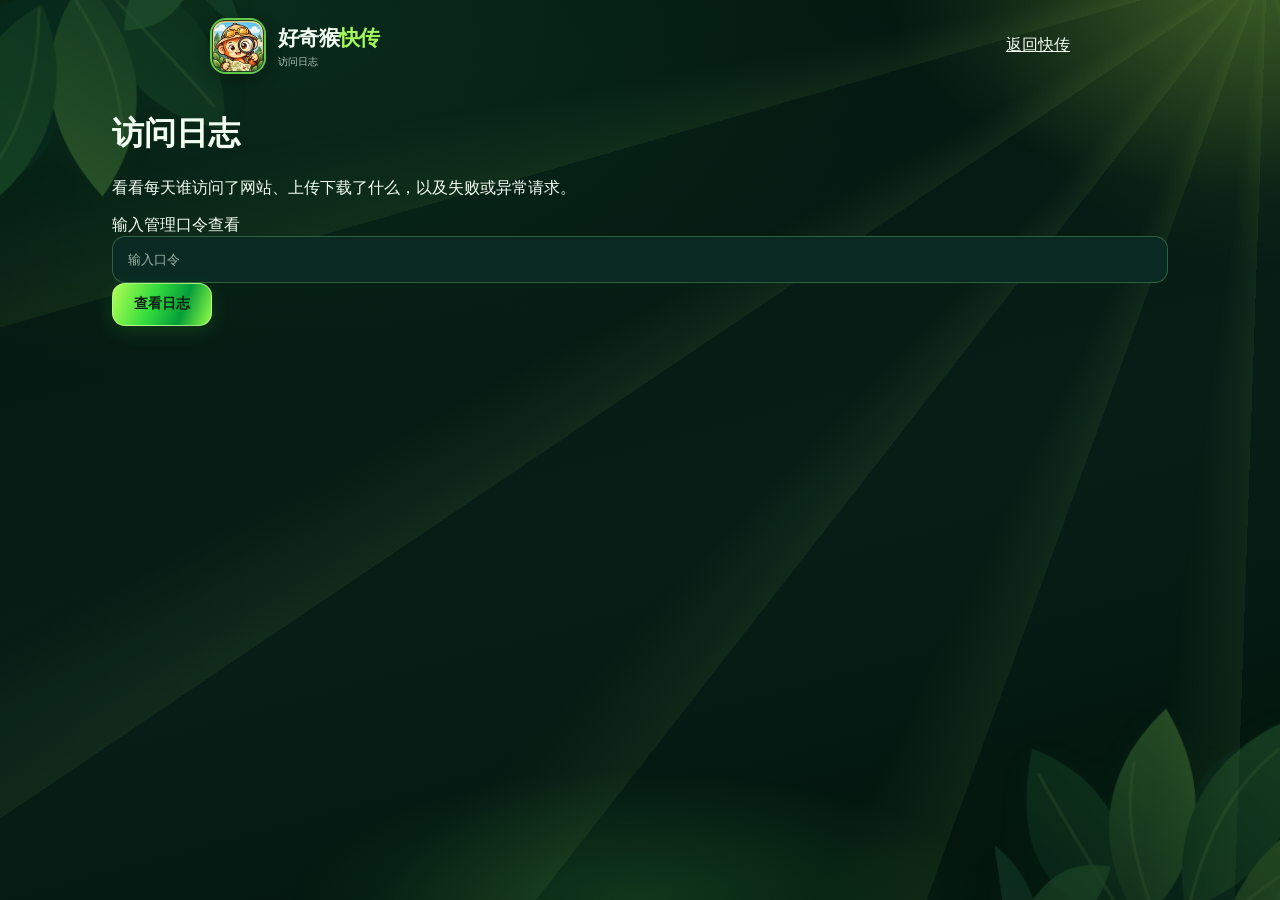
==== templates/audit.html @ b6229882 "ui: add minimal log page gated by upload password" ====
<!doctype html>
<html lang="zh-CN">
<head>
  <meta charset="utf-8">
  <meta name="viewport" content="width=device-width,initial-scale=1,viewport-fit=cover">
  <meta name="robots" content="noindex,nofollow">
  <meta name="referrer" content="no-referrer">
  <title>访问日志 · 好奇猴快传</title>
  <link rel="icon" type="image/webp" href="/static/hamoki-avatar.webp">
  <script src="/static/theme.js"></script>
  <link rel="stylesheet" href="/static/style.css">
  <link rel="stylesheet" href="/static/brand.css">
  <link rel="stylesheet" href="/static/summer.css">
  <link rel="stylesheet" href="/static/audit.css?v=1">
  <script src="/static/audit.js?v=1" defer></script>
</head>
<body>
<div class="page-glow" aria-hidden="true"></div>
<div class="shell">
  <header class="topbar">
    <a class="brand" href="/" aria-label="返回好奇猴快传">
      <span class="brand-icon"><img src="/static/hamoki-avatar.webp" alt="" width="43" height="43"></span>
      <span class="brand-text"><span class="brand-name">好奇猴<span>快传</span></span><small class="brand-tagline">访问日志</small></span>
    </a>
    <a class="audit-back" href="/">返回快传</a>
  </header>
  <main class="audit-main">
    <div class="audit-card">
      <div class="audit-heading"><h1>访问日志</h1><p>看看每天谁访问了网站、上传下载了什么，以及失败或异常请求。</p></div>
      <form id="audit-login-form" class="audit-login">
        <label for="audit-password">输入管理口令查看</label>
        <div class="audit-login-row">
          <input type="password" id="audit-password" autocomplete="current-password" required placeholder="输入口令">
          <button type="submit" class="primary">查看日志</button>
        </div>
      </form>
      <section id="audit-data" hidden>
        <div class="audit-controls">
          <label for="audit-date">查看日期</label>
          <input type="date" id="audit-date">
          <button id="audit-refresh" class="secondary" type="button">刷新</button>
          <button id="audit-logout" class="audit-link-button" type="button">退出查看</button>
        </div>
        <div class="audit-overview">
          <div><small>访问请求</small><strong id="audit-requests">0</strong></div>
          <div><small>不同 IP</small><strong id="audit-ips">0</strong></div>
          <div><small>成功上传</small><strong id="audit-uploads">0</strong></div>
          <div><small>失败 / 拒绝</small><strong id="audit-failures">0</strong></div>
        </div>
        <div class="audit-section-head"><h2>访问记录</h2><small id="audit-count">最近记录</small></div>
        <div class="audit-scroll"><table class="audit-table">
          <thead><tr><th>时间</th><th>访问 IP / 设备</th><th>操作</th><th>状态</th></tr></thead>
          <tbody id="audit-rows"></tbody>
        </table></div>
        <div class="audit-page-controls">
          <button id="audit-more" type="button" class="secondary" hidden>加载更多</button>
        </div>
        <p class="audit-note">保留最近 30 天（最多 25,000 条）。不保存文件内容、文字、密码或取件码。失败和频繁请求只是可疑迹象，不等于确认遭到攻击。</p>
      </section>
      <p id="audit-message" role="status" aria-live="polite"></p>
    </div>
  </main>
</div>
</body>
</html>
---- static/style.css ----
/* 好奇猴快传 · 原生 CSS · 清透简约的苹果风格 */
:root{
  font-family:-apple-system,BlinkMacSystemFont,"SF Pro Display","SF Pro Text","PingFang SC","Hiragino Sans GB","Microsoft YaHei",sans-serif;
  color-scheme:light;
  --bg:#f5f5f7;--panel:rgba(255,255,255,.88);--ink:#1d1d1f;--muted:#86868b;--subtle:#a1a1a6;
  --line:rgba(0,0,0,.075);--soft:#f5f5f7;--field:#fafafa;--blue:#0071e3;--blue-hover:#0077ed;--blue-wash:#ecf5ff;
  --shadow:0 16px 52px rgba(25,38,62,.065),0 2px 10px rgba(25,38,62,.025);--focus:#0071e3;
}
*{box-sizing:border-box}
html{min-height:100%;background:var(--bg);scroll-behavior:smooth}
body{margin:0;min-height:100vh;background:var(--bg);color:var(--ink);transition:background .24s,color .24s}
button,input,textarea,select{font:inherit}
button{cursor:pointer;-webkit-tap-highlight-color:transparent}
button:disabled{opacity:.55;cursor:wait}
[hidden]{display:none!important}
a{color:inherit}
svg{width:20px;height:20px;fill:none;stroke:currentColor;stroke-width:1.8;stroke-linecap:round;stroke-linejoin:round;flex-shrink:0}
:focus-visible{outline:3px solid var(--focus);outline-offset:3px}
.shell{position:relative;z-index:1;max-width:1100px;margin:auto;padding:0 32px}
.page-glow{position:fixed;inset:0;pointer-events:none;background:radial-gradient(ellipse 43% 38% at 20% 1%,rgba(104,169,248,.10),transparent 100%),radial-gradient(ellipse 40% 32% at 93% 52%,rgba(186,170,249,.075),transparent 100%);z-index:0}
.topbar{height:95px;display:flex;align-items:center;justify-content:space-between}
.brand{display:flex;align-items:center;gap:11px;text-decoration:none;font-size:20px;font-weight:740;letter-spacing:-.8px}
.brand-icon{display:grid;place-items:center;width:43px;height:43px;background:linear-gradient(145deg,#fff,#eef3fb);border:1px solid rgba(255,255,255,.95);border-radius:14px;box-shadow:0 3px 12px #192b4510;font-size:26px}
.brand-name span{color:#555d6a;font-weight:550}
.header-actions{display:flex;align-items:center;gap:25px}
.header-note{display:flex;align-items:center;gap:8px;font-size:12px;color:var(--muted)}
.live-dot{width:6px;height:6px;background:#34c759;border-radius:50%;box-shadow:0 0 0 4px rgba(52,199,89,.10)}
.theme-switch{display:flex;align-items:center;gap:9px;font-size:12px;color:var(--muted)}
.theme-switch select{width:auto;min-width:92px;padding:9px 24px 9px 12px;border:1px solid var(--line);background:var(--panel);border-radius:11px;color:var(--ink);cursor:pointer;font-size:12px}
.hero{text-align:center;padding:53px 0 35px}
.eyebrow{display:inline-flex;align-items:center;gap:9px;font-size:12px;font-weight:650;color:#647286;letter-spacing:.2px}
.eyebrow-dot{height:7px;width:7px;border-radius:50%;background:var(--blue);box-shadow:0 0 0 4px rgba(0,113,227,.10)}
.hero h1{font-size:clamp(37px,6.5vw,64px);line-height:1.16;letter-spacing:-2.8px;font-weight:760;margin:20px 0 19px}
.hero h1 span{background:linear-gradient(100deg,#0071e3,#6599ed 75%,#8b8ce9);background-clip:text;-webkit-background-clip:text;color:transparent}
.hero p{font-size:15px;line-height:1.95;color:var(--muted);margin:0}
.workspace{max-width:582px;margin:0 auto}
.card{background:var(--panel);border-radius:28px;border:1px solid rgba(255,255,255,.91);box-shadow:var(--shadow);backdrop-filter:blur(24px);-webkit-backdrop-filter:blur(24px);overflow:hidden}
.tabs{display:flex;gap:4px;background:var(--soft);margin:21px 24px 0;padding:5px;border-radius:15px}
.tabs button{width:50%;min-height:47px;display:flex;gap:9px;align-items:center;justify-content:center;border:0;background:transparent;border-radius:11px;color:var(--muted);font-size:14px;font-weight:650;transition:background .2s,color .2s,box-shadow .2s}
.tabs button svg{width:18px;height:18px}
.tabs button.active{background:var(--panel);color:var(--ink);box-shadow:0 2px 9px rgba(0,0,0,.055)}
.pane{padding:25px 33px 28px;animation:appear .22s ease-out}
@keyframes appear{from{opacity:.55;transform:translateY(5px)}to{opacity:1;transform:translateY(0)}}
.drop{border:1.5px dashed #cdd6e2;background:var(--field);border-radius:21px;padding:28px 18px 25px;text-align:center;transition:border-color .2s,background .2s,transform .2s;outline-offset:4px}
.drop.drag{border-color:var(--blue);background:var(--blue-wash);transform:scale(1.008)}
.upload-illustration{display:grid;place-items:center;width:76px;height:76px;margin:0 auto 15px;border-radius:23px;background:linear-gradient(150deg,#e3f0ff,#f4f7ff);box-shadow:inset 0 0 0 1px rgba(0,113,227,.055);color:var(--blue)}
.upload-illustration svg{width:41px;height:41px;stroke-width:1.8}
.drop h2{font-size:18px;font-weight:720;letter-spacing:-.45px;margin:0 0 7px}
.drop p{font-size:13px;margin:0 0 20px;color:var(--muted)}
.primary,.secondary{display:inline-flex;align-items:center;justify-content:center;gap:8px;min-height:43px;padding:11px 21px;border:0;border-radius:13px;font-size:14px;font-weight:660;text-decoration:none;transition:background .18s,box-shadow .18s,transform .15s}
.primary{background:var(--blue);color:#fff;box-shadow:0 4px 11px rgba(0,113,227,.11)}
.primary:hover:not(:disabled){background:var(--blue-hover);box-shadow:0 5px 16px rgba(0,113,227,.21)}
.secondary{background:#e8e8ed;color:var(--ink)}
.secondary:hover:not(:disabled){background:#dfdfe6}
.primary:active,.secondary:active{transform:scale(.985)}
.file-pick{min-width:138px}
.file-info{font-size:12px;font-weight:600;color:var(--blue);overflow-wrap:anywhere;margin-top:13px}
.file-info:empty{display:none}
.clear-file{display:block;margin:8px auto 0;border:0;background:none;color:var(--muted);font-size:12px;text-decoration:underline}
.separator{display:flex;align-items:center;gap:14px;color:var(--subtle);font-size:12px;margin:23px 0 15px}
.separator:before,.separator:after{content:"";flex:1;height:1px;background:var(--line)}
textarea,input,select{border:1px solid var(--line);border-radius:13px;background:var(--field);color:var(--ink);outline:none}
textarea,input{width:100%;padding:15px;font-size:13px}
textarea{resize:vertical;min-height:83px;line-height:1.65}
input:focus,textarea:focus,select:focus{border-color:var(--blue);box-shadow:0 0 0 3px rgba(0,113,227,.08)}
textarea::placeholder,input::placeholder{color:var(--subtle)}
.row{display:flex;align-items:center;justify-content:space-between;margin:18px 0;color:#616874;font-size:13px}
.row-label{display:flex;align-items:center;gap:8px}
.row-label svg{width:17px;height:17px;color:var(--muted)}
.row select{padding:11px 13px;min-width:117px;background:var(--field);font-weight:580}
.full{width:100%;min-height:49px;margin-top:5px}
.hint{font-size:11px;line-height:1.6;color:var(--subtle);text-align:center;margin:15px 0 0}
.danger-text{color:#d92d20;font-weight:750}
html[data-theme="dark"] .danger-text{color:#ff6257}
.upload-progress{padding:9px 0 15px}
.progress-text{display:flex;justify-content:space-between;font-size:12px;color:var(--muted);margin-bottom:7px}
progress{width:100%;height:6px;appearance:none;border:0;border-radius:100px;overflow:hidden}
progress::-webkit-progress-bar{background:var(--soft);border-radius:100px}
progress::-webkit-progress-value{background:var(--blue);border-radius:100px}
progress::-moz-progress-bar{background:var(--blue);border-radius:100px}
.receive-pane{text-align:center;padding-top:36px}
.receive-icon{display:grid;place-items:center;width:73px;height:73px;border-radius:22px;background:var(--blue-wash);color:var(--blue);margin:auto}
.receive-icon svg{width:34px;height:34px}
.receive-pane h2,.done h2{font-size:24px;letter-spacing:-.65px;margin:18px 0 7px}
.muted{font-size:13px;color:var(--muted);line-height:1.8;margin:0}
.fieldlabel{font-size:12px;font-weight:650;display:block;text-align:left;margin:30px 0 10px;color:#697484}
#code-input{text-transform:uppercase;letter-spacing:1.4px;font-weight:650;font-size:15px}
.receive-pane .full{margin-top:15px}
.found{margin-top:23px;background:var(--soft);border-radius:16px;padding:17px;text-align:left}
.file-line{display:flex;gap:12px;align-items:center;overflow-wrap:anywhere}
.file-icon{font-size:26px}
.file-desc{min-width:0}
.file-desc strong{font-size:14px;display:block;word-break:break-word}
.file-line small{font-size:12px;display:block;margin-top:6px;color:var(--muted)}
#received-text{padding:14px;border:1px solid var(--line);border-radius:12px;white-space:pre-wrap;word-break:break-word;background:var(--field);color:var(--ink);max-height:260px;overflow:auto;font-size:13px}
#copy-text{margin-top:8px}
.done{text-align:center;padding-top:31px}
.check{display:grid;place-items:center;width:65px;height:65px;border-radius:50%;background:#e7f8ed;color:#24884b;font-size:31px;font-weight:600;margin:auto}
.result-label{display:block;font-size:12px;color:var(--muted);margin-top:26px}
.code-wrap{display:flex;align-items:center;justify-content:center;gap:12px;background:var(--soft);margin:11px 0 16px;padding:14px 11px;border-radius:13px}
.code{font-size:clamp(15px,4vw,23px);font-weight:760;letter-spacing:1.6px;word-break:break-all;font-variant-numeric:tabular-nums}
.copy-code{display:grid;place-items:center;width:38px;height:38px;flex-shrink:0;border:0;border-radius:9px;background:var(--panel);color:var(--ink)}
.copy-code svg{width:18px;height:18px}
.qr-panel{width:224px;margin:0 auto 22px;padding:15px 10px 12px;background:#fff;border-radius:18px;box-shadow:0 4px 20px rgba(0,0,0,.055)}
.qr-panel img{display:block;width:188px;height:188px;margin:auto}
.qr-panel span{font-size:11px;color:#7c8491;display:block;margin-top:8px}
.actions{display:flex;gap:11px;justify-content:center;flex-wrap:wrap}
.actions .primary,.actions .secondary{flex:1;min-width:155px}
.message{color:#c14242;text-align:center;font-size:13px;padding:0 20px 18px;line-height:1.5;margin:0}
.message:empty{display:none}
.benefits{display:flex;justify-content:center;gap:30px;margin:25px 0 0;color:#9398a2;font-size:11px}
.benefits span{display:flex;gap:6px;align-items:center;white-space:nowrap}
.benefits svg{width:16px;height:16px}
footer{display:flex;justify-content:space-between;align-items:center;gap:12px;max-width:900px;margin:67px auto 24px;color:#a1a1a6;font-size:11px}
footer a{text-decoration:none;color:var(--muted)}
.visually-hidden{position:absolute;width:1px;height:1px;padding:0;margin:-1px;border:0;overflow:hidden;clip:rect(0,0,0,0);white-space:nowrap}

/* 深色模式：保持同等对比度、柔和层次和苹果系质感 */
html[data-theme="dark"]{
  color-scheme:dark;--bg:#0e1015;--panel:rgba(29,32,40,.88);--ink:#f5f5f7;--muted:#aaaab2;--subtle:#838694;
  --line:rgba(255,255,255,.105);--soft:#292c35;--field:#21242c;--blue:#69adff;--blue-hover:#4f99ed;--blue-wash:#20344d;
  --shadow:0 18px 58px rgba(0,0,0,.25),0 2px 14px rgba(0,0,0,.11);--focus:#87c2ff;
}
html[data-theme="dark"] .page-glow{background:radial-gradient(ellipse 50% 45% at 18% 2%,rgba(42,80,142,.14),transparent),radial-gradient(ellipse 45% 40% at 95% 63%,rgba(76,50,121,.11),transparent)}
html[data-theme="dark"] .brand-icon{background:linear-gradient(145deg,#313744,#222936);border-color:#383d47;box-shadow:none}
html[data-theme="dark"] .brand-name span{color:#c9c9d1}
html[data-theme="dark"] .eyebrow{color:#b3bed1}
html[data-theme="dark"] .hero h1 span{background:linear-gradient(100deg,#7bb9ff,#a3b0ff);background-clip:text;-webkit-background-clip:text;color:transparent}
html[data-theme="dark"] .card{border-color:rgba(255,255,255,.09)}
html[data-theme="dark"] .tabs button.active{box-shadow:0 2px 13px rgba(0,0,0,.14)}
html[data-theme="dark"] .drop{border-color:#495162}
html[data-theme="dark"] .drop.drag{background:#243e5d}
html[data-theme="dark"] .upload-illustration{background:linear-gradient(145deg,#274564,#242f48)}
html[data-theme="dark"] .secondary{background:#383c49;color:#f0f0f2}
html[data-theme="dark"] .secondary:hover:not(:disabled){background:#454958}
html[data-theme="dark"] .primary{background:#2675cd;color:#fff}
html[data-theme="dark"] .primary:hover:not(:disabled){background:#3885d9}
html[data-theme="dark"] .row{color:#bfc3ce}
html[data-theme="dark"] .fieldlabel{color:#bcc3cf}
html[data-theme="dark"] .check{background:#1a3c2c;color:#89dda7}
html[data-theme="dark"] .copy-code{background:#383c49}
html[data-theme="dark"] .message{color:#ff9f9f}
html[data-theme="dark"] .qr-panel{background:#fff}
html[data-theme="dark"] .qr-panel span{color:#777}
html[data-theme="dark"] footer{color:#81848f}
@media(max-width:720px){
  .shell{padding:0 20px}
  .topbar{height:78px}
  .header-note{display:none}
  .hero{padding:43px 0 28px}
  .hero h1{letter-spacing:-1.9px}
  footer{margin:45px auto 22px}
}
@media(max-width:520px){
  .shell{padding:0 15px}
  .topbar{height:70px}
  .brand{font-size:17px;gap:8px}
  .brand-icon{width:37px;height:37px;font-size:22px;border-radius:12px}
  .theme-caption{display:none}
  .theme-switch select{padding:9px 6px;min-width:84px;font-size:12px}
  .hero{padding:34px 0 24px}
  .hero h1{font-size:37px;letter-spacing:-1.5px;margin:14px 0 12px}
  .hero p{font-size:13px;line-height:1.7}
  .eyebrow{font-size:10px}
  .desktop-break{display:none}
  .card{border-radius:23px}
  .tabs{margin:15px 16px 0}
  .pane{padding:21px 19px 23px}
  .drop{padding:22px 12px;border-radius:17px}
  .upload-illustration{width:65px;height:65px;margin-bottom:13px}
  .drop h2{font-size:16px}
  .drop p{font-size:12px}
  .benefits{gap:12px;justify-content:space-around;font-size:10px}
  .benefits span{gap:4px}
  .benefits svg{width:14px;height:14px}
  .receive-pane,.done{padding-top:27px}
  .actions .primary,.actions .secondary{min-width:125px}
  footer{gap:10px;flex-wrap:wrap;justify-content:center}
  footer span:nth-child(2){display:none}
}
@media(prefers-reduced-motion:reduce){
  *,*:before,*:after{scroll-behavior:auto!important;animation-duration:.01ms!important;transition-duration:.01ms!important}
}

/* 一屏式首页：保留苹果风格，但去掉装饰占位 */
.topbar{height:66px}
.workspace{max-width:520px}
.tabs{margin:13px 19px 0}
.pane{padding:18px 25px 19px}
.file-select{margin:0}
.file-pick{display:flex;align-items:center;gap:13px;width:100%;min-height:76px;padding:13px 17px;text-align:left;background:var(--field);color:var(--ink);border:1px dashed #c8d2df;border-radius:17px;font-size:16px;font-weight:670;box-shadow:none}
.file-pick:hover{border-color:var(--blue);background:var(--blue-wash)}
.pick-copy{display:flex;flex-direction:column;gap:4px;align-items:flex-start}
.pick-copy strong{font-size:15px;font-weight:670}
.pick-copy small{font-size:11px;font-weight:450;color:var(--muted)}
.file-symbol{width:42px;height:42px;display:grid;place-items:center;color:var(--blue);background:var(--blue-wash);border-radius:12px}
.file-symbol svg{width:24px;height:24px}
.pick-arrow{margin-left:auto;font-size:22px;font-weight:400;color:var(--muted)}
.selected-file{display:flex;align-items:center;justify-content:space-between;gap:10px;margin:9px 0 1px;padding:8px 10px;border-radius:11px;background:var(--soft)}
.selected-file[hidden]{display:none!important}
.file-info{margin:0;min-width:0;font-size:12px}
.clear-file{margin:0;flex-shrink:0;display:block;padding:6px 8px}
.text-label{display:block;font-size:12px;font-weight:600;color:var(--muted);margin:18px 0 9px}
#text{min-height:72px;max-height:130px;resize:vertical}
.row{margin:11px 0}
.row select{padding:9px 12px}
.full{margin-top:5px;min-height:48px}
.hint{margin:10px 0 0}
footer{max-width:520px;margin:20px auto 16px}
.receive-pane{padding-top:23px}
.receive-pane h2{margin:0 0 6px;font-size:20px}
.receive-pane .fieldlabel{margin-top:19px}
@media(max-width:520px){
  .shell{padding:0 12px}
  .topbar{height:56px}
  .card{border-radius:20px}
  .tabs{margin:10px 12px 0;padding:4px}
  .tabs button{min-height:41px}
  .pane{padding:14px 15px 14px}
  .file-pick{min-height:67px;padding:11px 13px;font-size:15px}
  .file-symbol{width:37px;height:37px}
  .text-label{margin:12px 0 7px}
  #text{min-height:65px;padding:11px 12px;font-size:13px}
  .row{margin:10px 0}
  .row select{padding:8px 10px}
  .hint{font-size:10px;line-height:1.4;margin:8px 0 0}
  footer{margin:17px auto}
  .receive-pane{padding-top:17px}
}
@media(max-height:700px) and (max-width:520px){
  .topbar{height:50px}
  .tabs{margin-top:7px}
  .pane{padding-top:10px;padding-bottom:11px}
  .file-pick{min-height:60px}
  #text{min-height:56px}
  .text-label{margin-top:9px}
  footer{margin-top:10px}
}
html[data-theme="dark"] .file-pick{border-color:#495162;background:var(--field);color:var(--ink)}
html[data-theme="dark"] .file-pick:hover{background:var(--blue-wash);border-color:var(--blue)}


/* 简洁醒目的四位数字取件码，兼容长版旧码展示。 */
#done-code{font-size:clamp(24px,7vw,34px);letter-spacing:3px}
.expiry-countdown{display:flex;align-items:center;justify-content:flex-start;gap:9px;max-width:100%;width:max-content;margin:0 auto 15px 0;padding:9px 12px;background:var(--soft);border:1px solid var(--line);border-radius:11px;text-align:left;font-size:12px;color:var(--muted)}
.expiry-countdown strong{font-size:12px;font-weight:700;color:var(--blue);font-variant-numeric:tabular-nums;white-space:nowrap}
.expiry-countdown.expired strong{color:#d92d20}
html[data-theme="dark"] .expiry-countdown.expired strong{color:#ff6257}
@media(max-width:520px){.expiry-countdown{padding:8px 10px;font-size:11px;gap:7px;margin-bottom:12px}.expiry-countdown strong{font-size:11px}}
#code-input{text-align:center;font-size:21px;letter-spacing:3px;font-variant-numeric:tabular-nums}

/* 最近发送历史：仅保留本浏览器中的非秘密取件元数据。 */
.tabs button{width:33.333%;gap:6px;padding:0 4px}
.tabs button svg{flex-shrink:0}
.history-pane h2{font-size:21px;margin:3px 0 9px;letter-spacing:-.5px}
.history-list{display:flex;flex-direction:column;gap:10px;margin-top:16px;max-height:450px;overflow:auto}
.history-item{display:flex;align-items:center;justify-content:space-between;gap:9px;padding:12px;background:var(--soft);border-radius:13px}
.history-info{min-width:0}
.history-info strong{display:block;font-size:13px;font-weight:650;overflow-wrap:anywhere}
.history-info small{display:block;color:var(--muted);font-size:11px;margin-top:6px;overflow-wrap:anywhere}
.history-open{min-height:33px;flex-shrink:0;padding:7px 13px;font-size:12px}
.history-open:disabled{opacity:.5;cursor:not-allowed}
.history-empty{padding:19px 9px;font-size:13px;text-align:center;color:var(--muted)}
#claim[hidden],#download-file[hidden],#copy-text[hidden]{display:none!important}
#download-file{overflow-wrap:anywhere;white-space:normal;text-align:center}
@media(max-width:520px){
  .tabs button{gap:4px;font-size:12px;padding:0 2px}
  .tabs button svg{width:15px;height:15px}
  .history-item{padding:10px}
}


/* Public link: copy-and-send convenience, in the compact success panel. */
.public-link-panel{display:flex;align-items:center;gap:8px;margin:2px 0 0;padding:11px 12px;background:var(--soft);border:1px solid var(--line);border-radius:12px;text-align:left}
.public-link-label{white-space:nowrap;font-size:11px;color:var(--muted)}
.public-link-url{font-size:12px;color:var(--blue);min-width:0;flex:1;overflow:hidden;text-overflow:ellipsis;white-space:nowrap;text-decoration:none}
.public-link-copy{border:0;border-radius:8px;background:var(--panel);color:var(--ink);font-size:12px;font-weight:650;padding:8px 10px;flex-shrink:0;cursor:pointer}
.public-link-panel+.hint{margin-top:7px;margin-bottom:14px;text-align:left}
@media(max-width:520px){.public-link-panel{gap:6px;padding:9px 8px}.public-link-label{font-size:10px}.public-link-copy{padding:7px 8px}}

/* 紧凑的传送结果：取件码与分享功能优先出现在首屏。 */
.done{padding-top:14px}
.done-head{display:flex;align-items:center;justify-content:space-between;flex-wrap:wrap;gap:8px 12px;margin-bottom:11px;text-align:left}
.done-head .expiry-countdown{margin:0;flex-shrink:0}
.done-head .done-title{margin:0;font-size:clamp(14px,3.2vw,17px);line-height:1.4;letter-spacing:-.3px;font-weight:720;color:var(--ink)}
.done .code-wrap{margin:0 0 10px;padding:10px 11px}
.done .public-link-panel{margin-top:0;padding:9px 11px}
.done .public-link-panel+.hint{margin-top:5px;margin-bottom:9px}
.done .qr-panel{width:202px;margin:0 auto 13px;padding:10px 9px 8px}
.done .qr-panel img{width:176px;height:176px}
.done .qr-panel span{margin-top:5px}
.done .actions{gap:8px}
.done .actions .primary,.done .actions .secondary{min-height:40px;padding:8px 12px}
.done>.hint:last-of-type{margin-top:8px}
@media(max-width:520px){
  .done{padding-top:11px}
  .done-head{gap:7px 10px;margin-bottom:9px}
  .done-head .done-title{font-size:14px}
  .done .qr-panel{width:186px;margin-bottom:10px}
  .done .qr-panel img{width:162px;height:162px}
  .done .code-wrap{padding:9px}
}
---- static/brand.css ----
/* 好奇猴快传 · 探险猴品牌主题
 * 深色丛林 + 青柠荧光，保留完整可用的表单、取件和历史功能。
 */
:root{
  --brand-green:#a5f56c;
  --brand-gradient:linear-gradient(115deg,#d7ffa8 0%,#adff77 56%,#8df568 100%);
  --blue:#528e37;--blue-hover:#3f782d;
}
html[data-theme="dark"]{
  color-scheme:dark;
  --bg:#061310;--panel:rgba(12,32,29,.94);
  --ink:#f4fff7;--muted:#acc1b9;--subtle:#94aaa1;
  --line:rgba(177,250,164,.18);--soft:#102720;--field:#0c241f;
  --blue:#b6fa79;--blue-hover:#cdffa2;--blue-wash:#1c4431;
  --shadow:0 15px 48px rgba(0,0,0,.29);
  --focus:#aaf56b;
}
html[data-theme="dark"] body{
  background:radial-gradient(ellipse at 50% 0%,#0d2920 0%,#071713 36%,#040e0d 100%);
}
html[data-theme="light"] body{
  background:linear-gradient(155deg,#f7fdf2,#eef7e9 65%,#e9f5ec);
}
.page-glow{
  background:
    radial-gradient(ellipse 36% 18% at 5% 58%,rgba(34,100,50,.24),transparent),
    radial-gradient(ellipse 34% 19% at 98% 77%,rgba(34,118,52,.2),transparent),
    radial-gradient(ellipse 53% 38% at 50% -5%,rgba(69,148,63,.18),transparent);
}
html[data-theme="light"] .page-glow{opacity:.35}
.shell{max-width:1000px}
.topbar{max-width:600px;height:90px;margin:auto;gap:15px}
.brand{gap:12px;font-size:20px;min-width:0}
.brand-icon,.brand-icon:where(*){width:56px;height:56px;border-radius:16px;padding:0;background:none;border:1px solid rgba(171,255,135,.36);box-shadow:0 0 16px rgba(71,148,80,.18);overflow:hidden;flex-shrink:0;display:grid;place-items:center}
.brand-icon img{width:100%;height:100%;object-fit:cover;display:block}
.brand-text{display:flex;flex-direction:column;gap:3px}
.brand-name{color:var(--ink);font-weight:850;letter-spacing:-.65px;white-space:nowrap}
.brand-name span,html[data-theme="dark"] .brand-name span{color:var(--brand-green);font-weight:850}
.brand-tagline{font-size:10px;font-weight:450;line-height:1.3;color:var(--muted);letter-spacing:.1px;white-space:nowrap}
.theme-switch select{border-color:var(--line);background:var(--soft);border-radius:13px}
html[data-theme="dark"] .theme-switch select{color:var(--ink)}
.workspace{max-width:550px}
.card{border:1px solid var(--line);background:var(--panel);box-shadow:var(--shadow);border-radius:22px}
.tabs{background:var(--soft);margin:13px 17px 0;padding:4px;border:1px solid var(--line)}
.tabs button{color:var(--muted)}
.tabs button.active,html[data-theme="dark"] .tabs button.active{
  background:linear-gradient(150deg,rgba(164,249,104,.2),rgba(70,133,75,.09));
  color:var(--ink);box-shadow:inset 0 0 0 1px rgba(176,254,124,.29);
}
.file-pick{
  border:1px solid rgba(144,224,128,.45);
  background:linear-gradient(140deg,var(--soft),var(--field));
  color:var(--ink);border-radius:15px;
}
html[data-theme="dark"] .file-pick,html[data-theme="dark"] .file-pick:hover{
  border-color:rgba(153,240,113,.49);
  background:linear-gradient(135deg,#15362a,#0c211b);
}
.file-symbol{background:rgba(160,243,104,.14);color:var(--blue)}
.text-label,.row-label{color:var(--muted)}
textarea,input,select{border-color:var(--line)}
html[data-theme="dark"] textarea,html[data-theme="dark"] input,html[data-theme="dark"] select{
  background:#0d231e;color:#f2fff2;border-color:rgba(149,217,150,.23);
}
.primary,html[data-theme="dark"] .primary{
  color:#0b2113;border:1px solid rgba(205,255,150,.73);
  background:var(--brand-gradient);
  box-shadow:0 5px 20px rgba(102,225,80,.15);
  font-weight:760;
}
.primary:hover:not(:disabled),html[data-theme="dark"] .primary:hover:not(:disabled){
  background:linear-gradient(110deg,#e1ffb8,#bafc89);transform:translateY(-1px)
}
.secondary,html[data-theme="dark"] .secondary{
  color:var(--ink);border:1px solid var(--line);
  background:linear-gradient(125deg,var(--soft),var(--field));
}
.secondary:hover:not(:disabled),html[data-theme="dark"] .secondary:hover:not(:disabled){background:var(--blue-wash)}
.receive-pane h2,.history-pane h2{color:var(--ink)}
.history-item,.found{border:1px solid var(--line);background:var(--soft)}
#received-text{border-color:var(--line)}

/* 成功页：参考用户确认的深色丛林取件界面 */
body.is-done .workspace{max-width:620px}
body.is-done .card{overflow:visible;background:transparent;box-shadow:none;border:0;backdrop-filter:none}
body.is-done .tabs{display:none}
body.is-done .done{padding:0 0 10px;animation:appear .25s ease-out}
.success-hero{
  display:flex;align-items:center;justify-content:space-between;
  gap:6px;position:relative;min-height:143px;padding:3px 0 12px;
  isolation:isolate;
}
.success-hero::before{
  content:"";position:absolute;inset:0 -6px 0 18%;z-index:-1;
  background:radial-gradient(ellipse at 85% 55%,rgba(68,133,44,.25),transparent 57%);
}
.hero-copy{flex:1;min-width:0}
.done-head{display:none}
.done .done-title{
  display:block;margin:0;color:var(--ink);text-align:left;
  font-size:clamp(23px,5.1vw,32px);font-weight:850;
  letter-spacing:-1.3px;line-height:1.33;white-space:nowrap;
  text-shadow:0 2px 9px rgba(0,0,0,.18);
}
.done .done-title span{color:var(--brand-green)}
.success-stroke{
  width:90%;height:9px;margin:11px 0 13px;border-radius:100% 15% 95% 20%;
  background:linear-gradient(90deg,#9cff48,#a3fc68,#58c844);
  transform:rotate(-1.5deg);
  box-shadow:0 0 10px rgba(147,246,78,.43);
}
.success-hero p{margin:0;font-size:12px;text-align:left;color:var(--muted);line-height:1.6}
.hero-mascot{
  width:clamp(100px,24vw,143px);height:clamp(100px,24vw,143px);
  object-fit:cover;flex-shrink:0;border-radius:25px;
  border:2px solid rgba(146,233,102,.45);
  box-shadow:0 0 0 5px rgba(100,196,60,.04),0 16px 35px rgba(0,0,0,.25);
  transform:rotate(2deg);
}
.result-card,.share-link-card,.qr-share-card{
  position:relative;overflow:hidden;border-radius:22px;
  background:linear-gradient(135deg,rgba(13,45,36,.98),rgba(8,27,26,.98));
  border:1px solid rgba(152,214,177,.25);
  box-shadow:0 9px 23px rgba(0,0,0,.15);
  margin-bottom:13px;text-align:left;
}
.result-card{
  border:1.5px solid #5cd25f;
  background:linear-gradient(145deg,#0c3425 0%,#08281e 56%,#073026 100%);
  box-shadow:0 0 24px rgba(58,206,85,.11), inset 0 0 30px rgba(80,186,71,.04);
  padding:17px 17px 14px;
}
.section-title{display:flex;align-items:center;gap:10px;min-width:0}
.section-icon{
  width:34px;height:34px;border-radius:50%;flex-shrink:0;display:grid;place-items:center;
  font-size:19px;font-weight:800;color:#092212;background:#abf86e;
  box-shadow:0 2px 12px rgba(157,251,116,.13);
}
.section-title strong{font-size:18px;font-weight:790;letter-spacing:-.4px;white-space:nowrap;color:var(--ink)}
.section-title small{font-size:10px;line-height:1.4;color:var(--muted);margin-left:auto;text-align:right;min-width:0}
.done .code-wrap{background:transparent;border-radius:0;display:flex;justify-content:space-between;gap:9px;padding:10px 0 9px;margin:0}
.done .code{
  display:flex;align-items:center;justify-content:center;gap:8px;min-width:0;
  font-size:clamp(32px,8vw,58px);font-weight:850;line-height:1.14;letter-spacing:.1em;
  color:#f2fff0;text-shadow:0 2px 8px rgba(197,252,161,.16);
}
.done .code.code-tiles{flex:1;letter-spacing:0;justify-content:space-between;gap:7px}
.done .code-tile{
  flex:1;min-width:0;max-width:97px;aspect-ratio:1/1;
  display:grid;place-items:center;border-radius:15px;
  border:1px solid #5bd259;background:linear-gradient(145deg,#124a33,#0b2b29);
  box-shadow:inset 0 0 17px rgba(114,230,65,.13),0 5px 14px rgba(0,0,0,.13);
}
.done .copy-code{
  display:flex;align-items:center;justify-content:center;width:auto;
  min-width:84px;height:49px;padding:0 11px;border-radius:12px;
  color:#ebfff2;font-size:13px;font-weight:740;
  border:1px solid rgba(133,248,137,.55);
  background:linear-gradient(140deg,#173d2d,#0a2722);
  gap:7px;box-shadow:0 4px 10px rgba(0,0,0,.12);
}
.done .copy-code::after{content:"复制"}
.done .copy-code svg{width:18px;height:18px}
.countdown-row{
  display:flex;align-items:center;gap:13px;border:1px solid rgba(146,213,165,.19);
  border-radius:16px;background:rgba(5,26,22,.62);padding:11px 13px;min-width:0;
}
.countdown-symbol{
  width:43px;height:43px;display:grid;place-items:center;border-radius:50%;
  background:#a5fb6e;color:#153820;font-size:32px;line-height:1;flex-shrink:0;
  box-shadow:0 0 0 4px rgba(126,236,85,.11);
}
.done .countdown-row .expiry-countdown{
  display:flex;flex-direction:column;align-items:flex-start;justify-content:center;
  border:0;background:none;padding:0;margin:0;gap:0;border-radius:0;flex:1;
  color:var(--muted);
}
.done .countdown-row .expiry-countdown span{font-size:11px}
.done .countdown-row .expiry-countdown strong{
  font-size:clamp(22px,4.8vw,31px);line-height:1.3;letter-spacing:.02em;
  color:var(--brand-green);font-variant-numeric:tabular-nums;
}
.countdown-row>small{border-left:1px solid var(--line);padding-left:13px;flex-shrink:0;color:var(--muted);font-size:10px;line-height:1.65}
.share-link-card{padding:16px 17px 13px}
.share-link-card .section-title{margin-bottom:10px}
.share-link-card .public-link-panel{
  margin:0;display:flex;align-items:center;gap:8px;background:#0b2522;
  border:1px solid rgba(170,214,190,.2);border-radius:12px;padding:9px 11px;
}
.share-link-card .public-link-label{display:none}
.share-link-card .public-link-url{color:#e6fff0;font-size:11px}
.share-link-card .public-link-copy{
  border:1px solid rgba(142,231,109,.56);color:#eefff0;
  background:linear-gradient(140deg,#224d32,#17432e);font-size:12px;
}
.share-link-card #public-link-tip{margin:7px 0 0;text-align:left;font-size:10px;color:var(--muted)}
.qr-share-card{display:flex;align-items:center;justify-content:space-between;gap:13px;padding:16px 17px;min-height:172px}
.qr-share-info{flex:1;align-self:stretch;display:flex;flex-direction:column;justify-content:flex-start;min-width:0}
.qr-share-info .section-title{gap:8px}
.qr-share-info .section-title strong{font-size:17px}
.qr-share-info p{font-size:12px;line-height:1.8;margin:20px 0 0;color:var(--muted);text-align:left}
.done .qr-panel{
  width:147px;margin:0;padding:8px;border-radius:12px;flex-shrink:0;
  background:#fff;box-shadow:0 8px 16px rgba(0,0,0,.25);
}
.done .qr-panel img{width:130px;height:130px}
.done .qr-panel span{display:none}
.done .actions{display:flex;gap:10px;margin:10px 0 0;flex-direction:column}
.done .actions .primary,.done .actions .secondary{
  width:100%;flex:auto;min-width:0;border-radius:17px;min-height:53px;
  font-size:17px;font-weight:800;box-shadow:none;
}
.done .actions #again{background:linear-gradient(145deg,#1b313b,#13262d);border:1px solid rgba(191,212,226,.35);color:var(--ink)}
.done .final-hint{text-align:center;margin:15px 0 0;color:var(--muted);font-size:11px}
.done .danger-text{color:#d4f6bd}
html[data-theme="light"] .done .danger-text{color:#418637}
html[data-theme="light"] .success-hero p{color:#557161}
html[data-theme="light"] .success-hero .done-title{color:#183a25}
html[data-theme="light"] .success-hero .done-title span{color:#3f9130}
html[data-theme="light"] .result-card,html[data-theme="light"] .share-link-card,html[data-theme="light"] .qr-share-card{color:#f2fff5}
html[data-theme="light"] .result-card .section-title strong,
html[data-theme="light"] .share-link-card .section-title strong,
html[data-theme="light"] .qr-share-card .section-title strong{color:#efffed}
html[data-theme="light"] .done .qr-panel{background:#fff}
html[data-theme="light"] .done .final-hint{color:#456454}
@media(max-width:620px){
  .topbar{height:72px}
  .brand-icon,.brand-icon:where(*){width:47px;height:47px;border-radius:12px}
  .brand-name{font-size:18px}
  .brand-tagline{font-size:9px}
  .shell{padding:0 14px}
  body.is-done .done{padding-top:1px}
  .success-hero{min-height:135px}
  .done .done-title{font-size:clamp(19px,5.05vw,29px)}
  .hero-mascot{width:clamp(94px,23vw,136px);height:clamp(94px,23vw,136px);border-radius:20px}
  .result-card,.share-link-card,.qr-share-card{margin-bottom:12px;border-radius:19px}
  .result-card{padding:13px 12px}
  .section-title{gap:7px}
  .section-icon{width:31px;height:31px;font-size:17px}
  .section-title strong{font-size:16px}
  .section-title small{font-size:9px}
  .done .code{font-size:clamp(24px,8.4vw,44px)}
  .done .code-wrap{gap:6px}
  .done .code.code-tiles{gap:5px}
  .done .code-tile{border-radius:11px}
  .done .copy-code{min-width:68px;height:43px;font-size:12px;padding:0 7px}
  .countdown-row{gap:9px;padding:9px}
  .countdown-symbol{width:38px;height:38px;font-size:27px}
  .countdown-row>small{font-size:9px;padding-left:8px}
  .done .countdown-row .expiry-countdown strong{font-size:clamp(18px,5.6vw,28px)}
  .share-link-card{padding:13px 12px}
  .qr-share-card{padding:13px 12px;min-height:147px}
  .qr-share-info p{margin-top:14px;font-size:11px}
  .done .qr-panel{width:126px;padding:7px}
  .done .qr-panel img{width:112px;height:112px}
  .done .actions .primary,.done .actions .secondary{min-height:48px;font-size:15px}
}
@media(max-width:355px){
  .theme-caption{display:none}
  .theme-switch select{min-width:72px;font-size:11px;padding:8px 5px}
  .brand{gap:7px}
  .brand-icon,.brand-icon:where(*){width:41px;height:41px}
  .brand-name{font-size:16px}
  .brand-tagline{font-size:8px}
  .section-title small{display:none}
  .done .qr-panel{width:111px}
  .done .qr-panel img{width:97px;height:97px}
  .countdown-row>small{display:none}
  .done .done-title{font-size:18px}
}

/* 叶片装饰采用本地 SVG，限制透明度并让文字始终在前景。 */
.success-hero::after{
  content:"";position:absolute;right:-22px;bottom:-16px;z-index:-1;
  width:200px;height:120px;
  background:url("jungle-foliage.svg") right bottom/contain no-repeat;
  opacity:.35;pointer-events:none;
}
.result-card::after,.qr-share-card::before{
  content:"";position:absolute;right:-32px;bottom:-45px;width:170px;height:110px;
  background:url("jungle-foliage.svg") right bottom/contain no-repeat;
  opacity:.13;pointer-events:none;
}
.qr-share-card::before{right:auto;left:-25px;bottom:-24px;opacity:.19;transform:scaleX(-1)}
@media(max-width:520px){.success-hero::after{width:156px;height:100px;right:-12px;bottom:-8px}}

/* 文件选择：单个 / 多个 / 文件夹，沿用简洁的深绿菜单。 */
.file-select{position:relative}
.picker-menu{
  position:absolute;left:0;right:0;top:calc(100% - 2px);z-index:25;
  background:var(--panel);border:1px solid var(--line);
  border-radius:14px;padding:6px;box-shadow:0 14px 36px rgba(0,0,0,.27);
  backdrop-filter:blur(15px);
}
.picker-menu button{
  display:flex;width:100%;align-items:center;gap:12px;text-align:left;
  padding:12px 13px;border:0;border-radius:9px;color:var(--ink);
  font-size:13px;background:transparent;cursor:pointer;
}
.picker-menu button:hover,.picker-menu button:focus-visible{background:var(--blue-wash)}
.picker-menu button span{width:20px;text-align:center;color:var(--blue);font-size:18px}
.pick-arrow{font-size:23px}
#code-input{margin-top:12px}
.history-item .history-preview{
  border:1px solid var(--line);border-radius:10px;
  background:var(--field);padding:0;display:grid;place-items:center;
  flex:0 0 47px;width:47px;height:47px;
  color:var(--blue);font-size:11px;overflow:hidden;
}
.history-preview img{width:100%;height:100%;object-fit:cover;display:block}
.history-item .history-open{min-width:47px;padding:7px 10px}
.preview-dialog{
  border:1px solid rgba(176,244,133,.4);border-radius:20px;
  background:#0c231b;color:#f3fff4;max-width:min(95vw,740px);max-height:90dvh;
  padding:14px;box-shadow:0 25px 65px rgba(0,0,0,.55);
}
.preview-dialog::backdrop{background:rgba(0,0,0,.78);backdrop-filter:blur(5px)}
.preview-toolbar{display:flex;align-items:center;justify-content:space-between;gap:14px;margin:0 0 10px}
.preview-toolbar strong{font-size:14px;max-width:80%;overflow-wrap:anywhere}
.preview-toolbar button{background:#234135;color:#f2fff2;border:1px solid #537a4b;border-radius:10px;min-width:35px;min-height:35px}
.preview-dialog img{display:block;max-width:100%;max-height:calc(90dvh - 145px);width:auto;height:auto;margin:auto;object-fit:contain}
.preview-dialog p{font-size:11px;color:#b1c7b5;text-align:center;margin:10px 0 0}
.social-share{
  display:flex;gap:9px;align-items:center;justify-content:flex-start;
  padding:6px 0 5px;flex-wrap:wrap;
}
.social-share>span{font-size:12px;color:var(--muted);margin-right:2px}
.social-share button{
  display:inline-flex;align-items:center;gap:7px;padding:8px 13px;
  font-size:12px;font-weight:670;color:var(--ink);
  background:linear-gradient(120deg,#143829,#102a24);
  border:1px solid rgba(151,239,128,.35);border-radius:12px;
}
.social-share button:hover{border-color:#91df6c;background:#1b4732}
.social-bubble{
  width:22px;height:22px;display:grid;place-items:center;border-radius:50%;
  background:#18bf70;color:#fff;font-size:12px;font-weight:900;
}
.social-bubble.qq{background:#2996e9}
html[data-theme="light"] .social-share button{background:#f3faed;color:#22412e}
@media(max-width:520px){
  .social-share{gap:7px}
  .social-share button{padding:7px 12px}
  .history-item .history-preview{flex-basis:42px;width:42px;height:42px}
}
---- static/summer.css ----
/* Hamoki Transfer summer / night garden design system
   Real semantic HTML and CSS, original artwork remains the user-chosen Hamoki avatar. */
html[data-theme="light"]{
 color-scheme:light;
 --bg:#effce8;--panel:rgba(255,255,251,.93);
 --ink:#103a2c;--muted:#627e73;--subtle:#7b9588;
 --line:rgba(65,149,87,.18);--soft:#f4ffe9;--field:#fcfff9;
 --blue:#18993a;--blue-hover:#0b812e;--blue-wash:#dff9ce;
 --focus:#44cc47;--shadow:0 18px 42px rgba(55,121,66,.13);
 --brand-green:#32b52d;
 --brand-gradient:linear-gradient(110deg,#b8fc63 0%,#50de43 39%,#21b83c 75%,#b7fc62 100%);
}
html[data-theme="dark"]{
 --bg:#031811;--panel:rgba(9,37,29,.91);
 --ink:#f3fff2;--muted:#b2c9ba;--subtle:#9cb4a7;
 --line:rgba(154,241,131,.29);--soft:#0a3025;--field:#092921;
 --blue:#a6fc64;--blue-hover:#bffc88;--blue-wash:#164833;
 --focus:#b9fa6c;--shadow:0 20px 42px rgba(0,0,0,.35);
 --brand-green:#a4fa59;
 --brand-gradient:linear-gradient(110deg,#afff54 0%,#34dc3c 40%,#059e39 70%,#92fe48);
}
html[data-theme="light"] body{
 background:
  radial-gradient(ellipse 190px 170px at 94% 2%,rgba(255,252,170,.98),transparent 85%),
  radial-gradient(ellipse 950px 530px at 48% -9%,#aff0ff 0%,#d8f9f7 55%,transparent 83%),
  linear-gradient(180deg,#dff7ea 0%,#f8fff0 37%,#e0f6b9 100%);
}
html[data-theme="dark"] body{
 background:
  radial-gradient(ellipse 360px 350px at 98% 0%,rgba(159,255,61,.13),transparent 76%),
  radial-gradient(ellipse 720px 430px at 20% 0%,rgba(26,112,66,.23),transparent 90%),
  linear-gradient(165deg,#03160e 0%,#071e17 58%,#02140c 100%);
}
.page-glow{inset:0;opacity:1!important;overflow:hidden;z-index:0}
html[data-theme="light"] .page-glow{
 background:
  repeating-conic-gradient(from 191deg at 99% -3%,rgba(255,247,162,.13) 0deg,transparent 5deg,transparent 15deg),
  radial-gradient(ellipse 310px 240px at 100% 0%,rgba(255,243,150,.64),transparent),
  radial-gradient(ellipse 400px 100px at 45% 100%,rgba(168,230,70,.38),transparent);
}
html[data-theme="dark"] .page-glow{
 background:
  repeating-conic-gradient(from 200deg at 99% -4%,rgba(185,253,108,.06) 0deg,transparent 6deg,transparent 18deg),
  radial-gradient(ellipse 350px 210px at 96% -2%,rgba(218,255,103,.18),transparent),
  radial-gradient(ellipse 350px 130px at 50% 100%,rgba(58,170,71,.22),transparent);
}
.page-glow::before,.page-glow::after{
 content:"";position:absolute;display:block;
 width:min(48vw,380px);height:min(42vw,300px);
 pointer-events:none;
 background:url("jungle-foliage.svg") center/contain no-repeat;
 opacity:.32;filter:drop-shadow(0 8px 18px rgba(60,137,43,.16));
}
.page-glow::before{top:-40px;left:-120px;transform:rotate(160deg)}
.page-glow::after{bottom:-50px;right:-90px;transform:rotate(-8deg)}
html[data-theme="dark"] .page-glow::before,html[data-theme="dark"] .page-glow::after{opacity:.35}
.shell{max-width:1120px}
.topbar{height:91px;max-width:860px}
.brand-name{font-size:21px}
html[data-theme="light"] .brand-name span{color:#25af34}
html[data-theme="light"] .brand-icon{border:2px solid #72cf4e;box-shadow:0 6px 16px rgba(45,151,65,.16)}
html[data-theme="dark"] .brand-icon{border:2px solid #60c94b;box-shadow:0 6px 16px rgba(0,0,0,.24)}
.theme-switch select{border:1px solid var(--line);color:var(--ink);font-weight:600;min-width:93px}
.workspace{max-width:650px}
.card{background:var(--panel);border:1px solid var(--line);border-radius:27px;box-shadow:var(--shadow)}
.tabs{margin:12px 18px 0;padding:5px;background:var(--soft);border-radius:15px}
.tabs button.active,html[data-theme="dark"] .tabs button.active{
 background:linear-gradient(120deg,#acfc5d,#43da40);
 color:#123f22;box-shadow:0 1px 10px rgba(83,194,63,.14);
 font-weight:760;
}
.tabs button{color:var(--muted)}
.tabs button:hover{color:var(--ink)}
.pane{padding:18px 24px 23px}
/* Summer upload hero */
.summer-intro,.receive-hero{
 display:flex;justify-content:space-between;align-items:center;gap:18px;
 margin:0 0 16px;padding:3px 5px 13px;
 text-align:left;position:relative;isolation:isolate;
}
.summer-intro::after,.receive-hero::after{
 content:"";position:absolute;z-index:-1;right:0;bottom:2px;width:46%;height:85px;
 background:url("jungle-foliage.svg") right bottom/contain no-repeat;opacity:.18;
}
.intro-kicker{color:var(--blue);font-size:11px;font-weight:780;letter-spacing:.1em}
.summer-intro h1{font-size:clamp(24px,5vw,34px);line-height:1.17;letter-spacing:-1.1px;margin:6px 0 9px;font-weight:890}
.summer-intro h1 em{font-style:normal;color:var(--blue)}
.summer-intro p,.receive-hero p{font-size:12px;line-height:1.6;color:var(--muted);margin:0}
.summer-intro img,.receive-hero img{width:clamp(85px,24vw,132px);height:clamp(85px,24vw,132px);flex-shrink:0;border-radius:24px;border:2px solid rgba(132,224,82,.75);box-shadow:0 14px 25px rgba(41,91,46,.2);transform:rotate(2deg)}
.receive-hero{padding:0 5px 13px}
.receive-hero h2{margin:0 0 8px;text-align:left}
.receive-pane{text-align:left;padding-top:20px}
.receive-pane .full{margin-top:13px}
#code-input{margin-top:5px;letter-spacing:.5px;font-weight:700}
html[data-theme="light"] .receive-pane #code-input{background:rgba(255,255,255,.95);border:1px solid #9bcba6;color:#163b27}
.file-select{
 position:relative;padding:15px;border-radius:22px;
 border:1px solid var(--line);
 background:var(--soft);
}
.file-pick,html[data-theme="dark"] .file-pick,html[data-theme="dark"] .file-pick:hover{
 width:100%;padding:4px 5px 13px;display:flex;align-items:center;gap:12px;
 border:0!important;background:transparent!important;box-shadow:none!important;
 color:var(--ink);text-align:left;min-height:55px;
}
.file-symbol{
 width:47px;height:47px;border-radius:16px;
 background:linear-gradient(140deg,#85ea51,#18ad52);color:#fff;
 display:grid;place-items:center;flex-shrink:0;
 box-shadow:0 6px 13px rgba(45,174,56,.2);
}
.file-symbol svg{width:24px;height:24px;stroke:#fff}
.pick-copy strong{font-size:19px;font-weight:830}
.pick-copy small{font-size:12px;color:var(--muted)}
.pick-arrow{margin-left:auto;color:var(--muted);font-size:22px;transform:rotate(-90deg)}
.picker-menu{
 display:grid;gap:9px;position:static;inset:auto;z-index:auto;
 padding:0;border:0;box-shadow:none;background:transparent;backdrop-filter:none;
 border-radius:0;
}
.picker-menu button{
 min-height:79px;border:1px solid var(--line);
 border-radius:16px;background:var(--panel);
 padding:12px 14px;display:flex;align-items:center;gap:12px;
 color:var(--ink);text-align:left;transition:transform .16s,border-color .16s,box-shadow .16s;
}
.picker-menu button:hover,.picker-menu button:focus-visible{
 background:var(--panel);border-color:var(--blue);
 transform:translateY(-1px);box-shadow:0 5px 14px rgba(42,138,70,.12);
}
.menu-icon,.picker-menu button span.menu-icon{
 flex:0 0 47px;width:47px;height:47px;display:grid;place-items:center;
 border-radius:13px;font-size:24px;font-weight:650;color:#239c38;
 background:#e8f9df;
}
.menu-icon.multiple,.picker-menu button span.menu-icon.multiple{color:#0d96e6;background:#e4f6ff}
.menu-icon.folder,.picker-menu button span.menu-icon.folder{color:#eaa216;background:#fff4d7}
.menu-copy{display:flex;flex-direction:column;gap:4px;min-width:0}
.menu-copy strong{font-size:15px;font-weight:810;line-height:1.2;color:var(--ink)}
.menu-copy small{font-size:11px;color:var(--muted);line-height:1.4}
.menu-chevron{margin-left:auto;font-size:29px!important;color:var(--muted);font-weight:350}
html[data-theme="dark"] .picker-menu button{background:rgba(10,46,34,.72);border-color:rgba(136,220,151,.29)}
html[data-theme="dark"] .menu-icon{color:#8bff76;background:#174331!important}
html[data-theme="dark"] .menu-icon.multiple{color:#7bc9ff;background:#133b4a!important}
html[data-theme="dark"] .menu-icon.folder{color:#ffd05c;background:#443b20!important}
.selected-file{margin:12px 0 0;padding:10px;border-radius:12px;background:var(--panel);border:1px solid var(--line)}
.selected-file .file-info{color:var(--ink)}
.text-label{display:flex;align-items:center;gap:10px;color:var(--ink);font-size:14px;font-weight:780;margin:14px 0 8px}
.text-label span{display:grid;place-items:center;color:#188f3c;background:#dcf8d7;border-radius:10px;width:31px;height:31px;font-size:20px}
textarea{min-height:78px;padding:13px 14px;resize:vertical}
html[data-theme="light"] textarea,html[data-theme="light"] input{background:rgba(255,255,255,.9);border:1px solid #acd7ad}
html[data-theme="dark"] textarea,html[data-theme="dark"] input:not([type="radio"]){background:#0a2922;border:1px solid rgba(142,234,126,.29);color:#f6fff4}
.expiry-selector{
 margin:12px 0 13px;padding:12px;border:1px solid var(--line);
 border-radius:16px;background:var(--soft);gap:14px;
}
.expiry-selector .row-label{color:var(--ink);font-weight:780;font-size:13px}
.expiry-symbol{display:grid;place-items:center;flex:0 0 39px;width:39px;height:39px;background:#fff2af;color:#e9890e;border-radius:50%;font-size:31px}
.expiry-selector .row-label>span:last-child{display:flex;flex-direction:column;gap:4px;white-space:nowrap}
.expiry-selector .row-label small{font-size:10px;max-width:184px;font-weight:440;color:var(--muted);white-space:normal}
.ttl-options{display:grid;grid-template-columns:repeat(3,1fr);gap:3px;min-width:185px;border:1px solid var(--line);padding:3px;border-radius:18px;background:var(--panel)}
.ttl-options label{display:block;position:relative;cursor:pointer}
.ttl-options input{position:absolute;inset:0;width:100%;height:100%;opacity:0;cursor:pointer}
.ttl-options span{
 display:grid;place-items:center;padding:11px 13px;border-radius:13px;
 font-size:13px;min-height:39px;font-weight:740;white-space:nowrap;color:var(--muted);
}
.ttl-options input:checked+span{background:linear-gradient(135deg,#a0fb48,#26bf37);color:#10471b;box-shadow:0 3px 10px rgba(65,198,56,.2)}
.ttl-options input:focus-visible+span{outline:3px solid var(--blue);outline-offset:2px}
#upload.primary.full,html[data-theme="dark"] #upload.primary.full{
 border-radius:17px;min-height:56px;box-shadow:0 9px 23px rgba(30,170,51,.2);
 font-size:18px;font-weight:850;
 background:var(--brand-gradient);color:#103d20;
 border:1px solid rgba(196,255,141,.5);
}
#send-tip{font-size:11px;margin-top:10px}
body.is-done .workspace{max-width:770px}
body.is-done .card{background:transparent;box-shadow:none;border:none;overflow:visible}
body.is-done .done{padding:0}
.success-hero{min-height:185px;padding:12px 0 19px;gap:18px}
.success-hero .done-title{font-size:clamp(24px,5vw,38px);letter-spacing:-1.3px;line-height:1.33;white-space:normal}
.success-hero .hero-copy{max-width:540px}
.success-hero p{font-size:13px}
.success-stroke{width:90%;max-width:490px;background:linear-gradient(90deg,#6ae236,#afff5e,#40c849);height:8px;margin:9px 0 13px}
.hero-mascot{width:clamp(125px,26vw,196px);height:clamp(125px,26vw,196px);border-radius:29px}
.done .result-card,.done .share-link-card,.done .qr-share-card,.done .social-share{
 background:var(--panel);
 color:var(--ink);
 border:1px solid var(--line);
 border-radius:22px;
 box-shadow:var(--shadow);
}
.done .result-card,.done .share-link-card{padding:21px 22px;margin-bottom:15px}
.done .result-card{border-color:rgba(65,205,67,.5)}
.section-title strong,html[data-theme="light"] .result-card .section-title strong,
html[data-theme="light"] .share-link-card .section-title strong,
html[data-theme="light"] .qr-share-card .section-title strong{color:var(--ink);font-size:17px}
.section-title small{color:var(--muted)}
.section-icon{background:linear-gradient(140deg,#a5ee47,#27b741);color:#fff;width:45px;height:45px;font-size:22px}
.done .code-wrap{margin:7px 0 12px;align-items:stretch;gap:10px}
.done .code-tile{
 color:#0d5921;border:1px solid #8bdf63;
 background:linear-gradient(135deg,#f7ffe8,#e0f9cf);
 box-shadow:inset 0 0 14px rgba(134,231,83,.14),0 4px 10px rgba(42,90,31,.1);
 font-size:clamp(32px,7vw,56px);border-radius:17px;
}
html[data-theme="dark"] .done .code-tile{color:#b1ff91;background:linear-gradient(135deg,#123e2a,#071f17);border-color:#5cf34b;text-shadow:0 0 12px rgba(156,253,99,.18)}
.done .copy-code,.done .public-link-copy{
 background:linear-gradient(125deg,#ccffa4,#46d84b);
 color:#134325;border:1px solid rgba(53,177,55,.35);font-weight:800;
}
.done .copy-code{align-self:center}
.countdown-row{
 background:var(--soft);border:1px solid var(--line);
 padding:14px 15px;border-radius:15px;
}
.countdown-symbol{background:linear-gradient(145deg,#fff2ad,#ffc73a);color:#df830d}
.done .countdown-row .expiry-countdown strong{color:#107630;font-size:clamp(22px,4vw,31px)}
html[data-theme="dark"] .done .countdown-row .expiry-countdown strong{color:#a2fa73}
.countdown-row>small{color:var(--muted)}
.share-link-card .public-link-panel,.done .share-link-card .public-link-panel{
 background:var(--field);border-color:var(--line);padding:11px;
}
.done .share-link-card .public-link-url{color:var(--ink);overflow-wrap:anywhere}
.share-link-card #public-link-tip{color:var(--muted)}
.done-share-grid{display:grid;grid-template-columns:1fr 1fr;gap:15px;align-items:stretch;margin-bottom:14px}
.done-share-grid .qr-share-card{display:flex;margin:0;min-width:0}
.done-share-grid .social-share{
 display:flex;flex-direction:column;align-items:stretch;justify-content:space-around;
 gap:8px;padding:17px;margin:0;
}
.done-share-grid .social-share>span{font-size:17px;font-weight:810;color:var(--ink)}
.done-share-grid .social-share button{min-height:51px;justify-content:center;font-size:15px;font-weight:770;border-radius:12px}
.done-share-grid #share-wechat{background:linear-gradient(110deg,#4be65b,#12ad49);color:#fff;border-color:#42d354}
.done-share-grid #share-qq{background:linear-gradient(100deg,#51baff,#087ce5);color:#fff;border-color:#38a1fd}
.done-share-grid .social-bubble{width:27px;height:27px;font-size:15px}
.done .qr-panel{width:126px;padding:7px;border-radius:13px}
.done .qr-panel img{width:112px;height:112px}
.done .qr-share-info p{margin-top:10px}
.done .actions .primary,.done .actions .secondary{
 min-height:51px;border-radius:16px;font-size:15px;
}
.done .actions .secondary,html[data-theme="light"] .done .actions #again{
 background:var(--panel);color:var(--ink);border:1px solid var(--line);
}
html[data-theme="dark"] .done .actions #again{background:rgba(12,45,35,.9);border-color:rgba(137,230,123,.5);color:#f1ffed}
.done .final-hint{color:var(--muted);margin:14px 0 0}
.done .danger-text,html[data-theme="light"] .done .danger-text{color:#168a35}
html[data-theme="dark"] .done .danger-text{color:#bafa8b}
footer{justify-content:center;margin:35px auto 18px;color:var(--muted);text-align:center}
@media(max-width:640px){
 .shell{padding:0 14px}
 .topbar{height:75px}
 .brand-name{font-size:17px}
 .brand-icon,.brand-icon:where(*){width:48px;height:48px}
 .brand-tagline{font-size:10px}
 .pane{padding:13px 15px 18px}
 .summer-intro{gap:9px;margin-bottom:10px}
 .summer-intro h1{font-size:26px}
 .summer-intro p{font-size:10px}
 .summer-intro img,.receive-hero img{width:90px;height:90px;border-radius:19px}
 .file-select{padding:10px;border-radius:17px}
 .file-pick,html[data-theme="dark"] .file-pick{padding:4px 4px 10px}
 .file-symbol{width:40px;height:40px;border-radius:12px}
 .pick-copy strong{font-size:16px}
 .pick-copy small{font-size:10px}
 .picker-menu{gap:7px}
 .picker-menu button{min-height:64px;padding:8px 10px;gap:10px;border-radius:13px}
 .menu-icon,.picker-menu button span.menu-icon{flex-basis:38px;width:38px;height:38px;font-size:22px}
 .menu-copy strong{font-size:14px}
 .menu-copy small{font-size:10px}
 .expiry-selector{flex-direction:column;align-items:stretch;gap:8px;padding:9px}
 .expiry-selector .row-label small{max-width:none}
 .ttl-options{width:100%;min-width:0}
 .ttl-options span{min-height:33px;padding:7px 11px}
 .text-label{margin-top:10px}
 textarea{min-height:68px}
 .success-hero{min-height:138px;padding:7px 0 11px}
 .success-hero .done-title{font-size:clamp(19px,5.5vw,29px)}
 .success-hero p{font-size:10px}
 .success-stroke{margin:6px 0 9px}
 .hero-mascot{width:clamp(100px,27vw,142px);height:clamp(100px,27vw,142px);border-radius:23px}
 .done .result-card,.done .share-link-card{padding:12px;margin-bottom:11px;border-radius:17px}
 .section-title strong{font-size:15px}
 .section-title small{font-size:9px}
 .section-icon{width:32px;height:32px;font-size:16px}
 .done .code-wrap{gap:5px}
 .done .code-tile{font-size:clamp(27px,8.1vw,43px);border-radius:11px}
 .done .copy-code{min-width:64px;font-size:11px;padding:0 6px}
 .countdown-row{padding:9px;gap:7px}
 .countdown-row>small{font-size:9px;padding-left:7px}
 .done-share-grid{gap:9px}
 .done-share-grid .social-share{padding:10px}
 .done-share-grid .social-share>span{font-size:13px}
 .done-share-grid .social-share button{min-height:41px;font-size:12px}
 .done .qr-panel{width:100px;padding:5px}
 .done .qr-panel img{width:90px;height:90px}
 .done .qr-share-info p{font-size:10px}
 .done .qr-share-card{padding:10px;gap:5px}
 footer{margin-top:22px}
}
@media(max-width:430px){
 .done-share-grid{grid-template-columns:1fr}
 .done-share-grid .qr-share-card{min-height:120px}
 .done-share-grid .social-share{flex-direction:row;flex-wrap:wrap;align-items:center;gap:7px;padding:10px}
 .done-share-grid .social-share>span{width:100%;font-size:13px}
 .done-share-grid .social-share button{flex:1;min-width:0}
 .done .qr-panel{width:102px}
 .done .qr-panel img{width:92px;height:92px}
 .section-title small{display:none}
 .countdown-row>small{display:none}
 .page-glow::before,.page-glow::after{width:190px;height:180px}
}

/* Mobile hotfix: the legacy .picker-menu button span rule was forcing
   every label to 20px, making Chinese characters stack vertically. */
.picker-menu button .menu-copy{
 display:flex;flex:1 1 auto;min-width:0;width:auto!important;
 flex-direction:column;align-items:flex-start;gap:4px;text-align:left!important;
 color:var(--ink);font-size:inherit;
 writing-mode:horizontal-tb;
}
.picker-menu button .menu-copy strong,
.picker-menu button .menu-copy small{
 display:block;width:100%;max-width:100%;text-align:left;
 line-height:1.45;white-space:normal;writing-mode:horizontal-tb;
 overflow-wrap:break-word;
}
.picker-menu button .menu-copy strong{font-size:15px;font-weight:820}
.picker-menu button .menu-copy small{font-size:11px;font-weight:450;color:var(--muted)}
.picker-menu button .menu-chevron{width:auto!important;flex:0 0 auto;margin-left:auto}
.picker-menu button .menu-icon{flex-shrink:0}
.receive-intro-copy{flex:1 1 auto;min-width:0}
.receive-hero .receive-intro-copy h2{font-size:clamp(19px,4.3vw,26px);margin:0 0 10px;text-align:left;white-space:normal;overflow-wrap:normal}
.receive-hero .receive-intro-copy p{font-size:12px;max-width:290px}
.pickup-limit{
 width:max-content;max-width:100%;display:flex;align-items:center;gap:5px;
 margin:3px auto 10px;padding:8px 14px;
 border:1px solid rgba(230,114,132,.35);border-radius:999px;
 background:rgba(255,209,216,.55);
 color:#a83f58;font-size:12px;font-weight:810;text-align:center;
}
.pickup-limit span[aria-hidden]{font-size:17px;line-height:1}
.pickup-limit .pickup-limit-note{font-size:11px;font-weight:550;color:#b46678}
html[data-theme="dark"] .pickup-limit{
 background:rgba(124,34,52,.36);border-color:rgba(255,147,164,.35);color:#ffabb6
}
html[data-theme="dark"] .pickup-limit .pickup-limit-note{color:#f49aaa}
/* Strong selectors override older dark-theme styles, including copy icons. */
html[data-theme="dark"] .done #copy-code,
html[data-theme="light"] .done #copy-code{
 background:linear-gradient(135deg,#baff8f,#43d74b)!important;
 color:#073b20!important;
 border:1.5px solid #66df59!important;
 box-shadow:0 0 0 1px rgba(185,255,135,.1),0 3px 12px rgba(23,172,49,.15)!important;
 opacity:1!important;
 min-width:68px;min-height:45px;flex-shrink:0;
}
html[data-theme="dark"] .done #copy-code svg,
html[data-theme="light"] .done #copy-code svg{color:#073b20!important;stroke:#073b20!important;opacity:1!important}
html[data-theme="dark"] .done #copy-code::after,
html[data-theme="light"] .done #copy-code::after{color:#073b20!important;font-weight:820}
.done .code-wrap{min-width:0;flex-wrap:nowrap}
.done #done-code.code-tiles{min-width:0;flex:1 1 auto}
.done #done-code .code-tile{min-width:0;overflow:hidden}
.done-share-grid .share-guide{
 display:flex;flex-direction:column;gap:8px;width:100%;
 min-width:0;margin:3px 0 0;padding:12px;
 border-radius:13px;border:1px solid var(--line);
 background:var(--soft);
}
.done-share-grid .share-guide[hidden]{display:none!important}
.share-guide strong{font-size:14px;color:var(--ink)}
.share-guide p{font-size:12px;color:var(--muted);margin:0;line-height:1.6;text-align:left}
.share-guide-link{display:flex;flex-direction:column;gap:7px;min-width:0}
.share-guide-link input{
 display:block;min-width:0;width:100%;box-sizing:border-box;
 border:1px solid var(--line);border-radius:9px;
 font-size:12px;padding:9px 10px;color:var(--ink);background:var(--field)
}
.done-share-grid .share-guide-link button,
.done-share-grid .share-system{
 width:100%;min-height:40px;border-radius:10px;
 background:linear-gradient(100deg,#baff78,#44d74d);color:#0b3f25;
 font-size:13px;font-weight:770;border:1px solid #6fdb56;
}
.done-share-grid .share-system{background:transparent;color:var(--ink);border-color:var(--line)}
.done-share-grid .share-system[hidden]{display:none!important}
.done-share-grid .social-share button[aria-pressed="true"]{box-shadow:0 0 0 2px #b8ff80}
@media(max-width:640px){
 .receive-hero{gap:11px;align-items:center;padding:4px 1px 11px}
 .receive-hero .receive-intro-copy h2{font-size:20px;line-height:1.3}
 .receive-hero .receive-intro-copy p{font-size:11px;line-height:1.55}
 .receive-hero img{flex:0 0 85px;width:85px;height:85px}
 .picker-menu button .menu-copy strong{font-size:14px}
 .picker-menu button .menu-copy small{font-size:10px}
 .pickup-limit{margin:2px auto 9px;padding:7px 11px;font-size:11px}
 .pickup-limit .pickup-limit-note{font-size:10px}
 .done .code-wrap{gap:4px}
 .done #done-code.code-tiles{gap:4px}
 html[data-theme="dark"] .done #copy-code,html[data-theme="light"] .done #copy-code{
   min-width:62px;min-height:44px;padding:0 6px;
 }
}
@media(max-width:365px){
 .menu-copy small{font-size:9px!important}
 .picker-menu button{gap:7px;padding:8px}
 .done #done-code .code-tile{font-size:clamp(22px,7vw,29px);border-radius:9px}
 .done #copy-code::after{font-size:10px}
 .receive-hero img{width:70px;height:70px;flex-basis:70px}
 .receive-hero .receive-intro-copy h2{font-size:18px}
}

/* Compact file-mode popover: collapsed by default, same chevron in header and rows. */
.file-select .picker-menu[hidden]{display:none!important}
.file-select.picker-expanded{z-index:45}
.card:has(.file-select.picker-expanded){overflow:visible}
.file-select .picker-menu:not([hidden]){
 position:absolute;z-index:70;left:12px;right:12px;top:calc(100% - 1px);
 display:grid;gap:7px;padding:9px;width:auto;min-width:0;
 border:1px solid var(--line);border-radius:16px;
 background:var(--panel);
 box-shadow:0 15px 40px rgba(0,55,23,.22);
 backdrop-filter:blur(20px);-webkit-backdrop-filter:blur(20px);
}
.file-select #pick{
 width:100%;min-height:53px;padding:3px 4px!important;
 display:flex;align-items:center;gap:12px;
}
.file-select .pick-chevron,.file-select .picker-menu .menu-chevron{
 flex:0 0 20px;width:20px;height:20px;display:block;
 color:var(--blue);stroke:currentColor;stroke-width:2.6;
 fill:none;stroke-linecap:round;stroke-linejoin:round;
 transition:transform .17s ease;
}
.file-select .pick-chevron{margin-left:auto}
.file-select.picker-expanded .pick-chevron{transform:rotate(90deg)}
.file-select .picker-menu .menu-chevron{margin-left:auto}
.file-select .picker-menu button{min-height:59px}
html[data-theme="dark"] .file-select .picker-menu:not([hidden]){
 background:rgba(8,37,28,.98);
 border:1px solid rgba(134,232,119,.4);
 box-shadow:0 16px 38px rgba(0,0,0,.48);
}
@media(max-width:640px){
 .file-select .picker-menu:not([hidden]){left:5px;right:5px;padding:7px;gap:6px;top:calc(100% - 1px)}
 .file-select .picker-menu button{min-height:59px}
 .file-select .pick-chevron,.file-select .picker-menu .menu-chevron{width:19px;height:19px;flex-basis:19px}
}
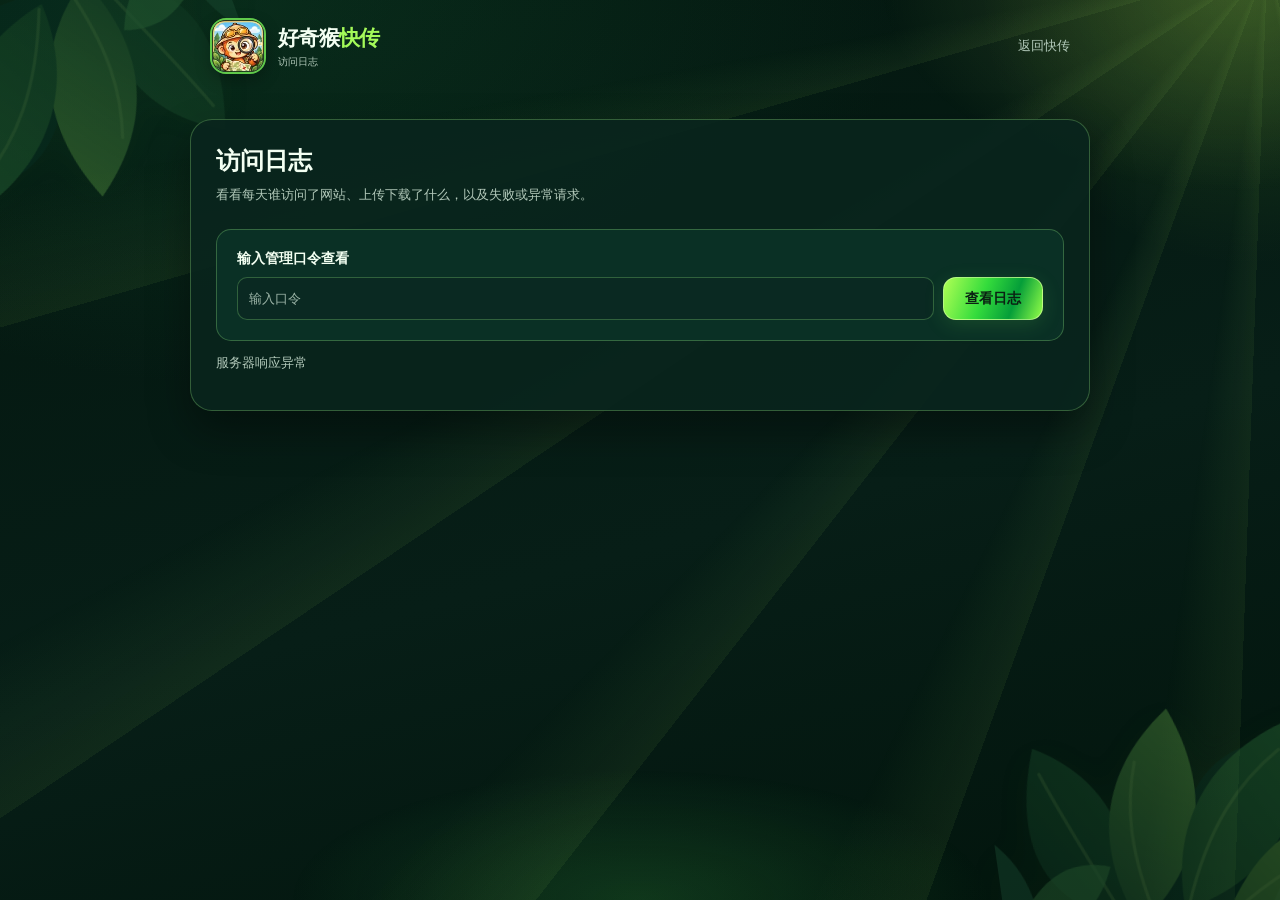
==== commit 7aa01c21: "fix: bust cache for audit session initialization" ====
--- a/templates/audit.html
+++ b/templates/audit.html
@@ -12,7 +12,7 @@
   <link rel="stylesheet" href="/static/brand.css">
   <link rel="stylesheet" href="/static/summer.css">
   <link rel="stylesheet" href="/static/audit.css?v=1">
-  <script src="/static/audit.js?v=1" defer></script>
+  <script src="/static/audit.js?v=2" defer></script>
 </head>
 <body>
 <div class="page-glow" aria-hidden="true"></div>
--- a/static/audit.css
+++ b/static/audit.css
@@ -0,0 +1,34 @@
+/* Minimal audit screen, matching the existing Hamoki theme. */
+.audit-main{max-width:900px;margin:28px auto 60px}
+.audit-card{padding:25px;background:var(--panel);border:1px solid var(--line);border-radius:22px;box-shadow:var(--shadow)}
+.audit-heading h1{font-size:24px;margin:0 0 6px;color:var(--ink)}
+.audit-heading p{font-size:13px;line-height:1.8;color:var(--muted);margin:0 0 23px}
+.audit-back{font-size:13px;color:var(--muted);text-decoration:none}
+.audit-login{padding:20px;border:1px solid var(--line);border-radius:15px;background:var(--soft)}
+.audit-login label{display:block;font-size:14px;margin-bottom:9px;font-weight:650}
+.audit-login-row{display:flex;gap:9px}
+.audit-login-row input{flex:1;min-width:0;background:var(--field);border:1px solid var(--line);border-radius:10px;padding:11px;color:var(--ink)}
+.audit-login-row button{min-width:100px}
+.audit-controls{display:flex;align-items:center;flex-wrap:wrap;gap:12px;margin:16px 0}
+.audit-controls label{color:var(--muted);font-size:13px}
+.audit-controls input{padding:9px 12px;border:1px solid var(--line);border-radius:9px;background:var(--field);color:var(--ink);max-width:160px}
+.audit-link-button{margin-left:auto;border:0;background:none;text-decoration:underline;color:var(--muted);font-size:13px}
+.audit-overview{display:grid;grid-template-columns:repeat(4,minmax(0,1fr));gap:10px;margin:15px 0 25px}
+.audit-overview>div{padding:13px;background:var(--soft);border-radius:13px;border:1px solid var(--line);display:flex;flex-direction:column;gap:8px}
+.audit-overview small{font-size:12px;color:var(--muted)}
+.audit-overview strong{font-size:24px;color:var(--ink)}
+.audit-section-head{display:flex;justify-content:space-between;align-items:center;gap:12px}
+.audit-section-head h2{font-size:17px;margin:0 0 10px}
+.audit-section-head small{color:var(--muted)}
+.audit-scroll{overflow:auto;border:1px solid var(--line);border-radius:13px}
+.audit-table{width:100%;border-collapse:collapse;min-width:560px;font-size:12px}
+.audit-table th,.audit-table td{padding:12px 10px;border-bottom:1px solid var(--line);text-align:left;white-space:nowrap}
+.audit-table th{color:var(--muted);font-weight:600;background:var(--soft)}
+.audit-table tr:last-child td{border-bottom:0}
+.audit-table td{color:var(--ink)}
+.audit-table td small{display:block;color:var(--muted);margin-top:2px}
+.audit-status-good{color:#168e44}.audit-status-warn{color:#c45150;font-weight:650}
+.audit-note{color:var(--muted);font-size:12px;line-height:1.8}
+.audit-page-controls{text-align:center;margin:13px 0}
+#audit-message{min-height:1em;color:var(--muted);font-size:13px}
+@media(max-width:580px){.shell{padding:0 13px}.audit-card{padding:17px}.audit-overview{grid-template-columns:repeat(2,minmax(0,1fr))}.audit-login-row{flex-wrap:wrap}.audit-login-row input{flex-basis:100%}.audit-login-row button{width:100%}}
